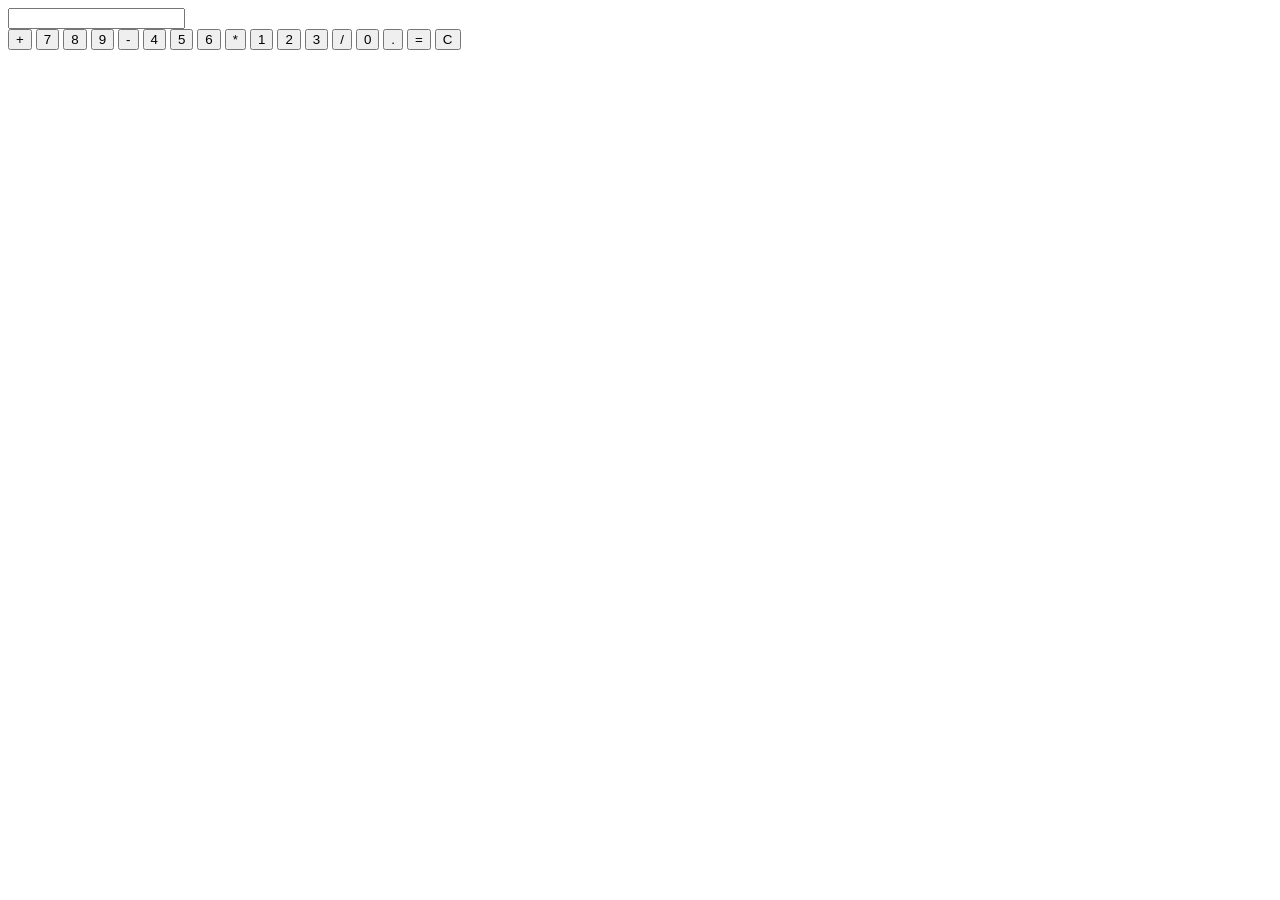
==== index.html @ f7c788c9 "Rename calc.html to index.html" ====
<!DOCTYPE html>

<head>
    <title></title>
    <link rel="stylesheet " href="terminal.css">
</head>

<body>
    <div id="calculator">
        <input id="display" readonly>
        <div id="keys">
            <button onclick="appendToDisplay(`+`)" class="operator-btn">+</button>
            <button onclick="appendToDisplay(`7`)">7</button>
            <button onclick="appendToDisplay(`8`)">8</button>
            <button onclick="appendToDisplay(`9`)">9</button>
            <button onclick="appendToDisplay(`-`)" class="operator-btn">-</button>
            <button onclick="appendToDisplay(`4`)">4</button>
            <button onclick="appendToDisplay(`5`)">5</button>
            <button onclick="appendToDisplay(`6`)">6</button>
            <button onclick="appendToDisplay(`*`)" class="operator-btn">*</button>
            <button onclick="appendToDisplay(`1`)">1</button>
            <button onclick="appendToDisplay(`2`)">2</button>
            <button onclick="appendToDisplay(`3`)">3</button>
            <button onclick="appendToDisplay(`/`)" class="operator-btn">/</button>
            <button onclick="appendToDisplay(`0`)">0</button>
            <button onclick="appendToDisplay(`.`)">.</button>

            <button onclick="Calculate()">=</button>
            <button onclick="clearDisplay()" class="operator-btn">C</button>

        </div>
    </div>

    <script src="Terminal.js"></script>
</body>

</html>
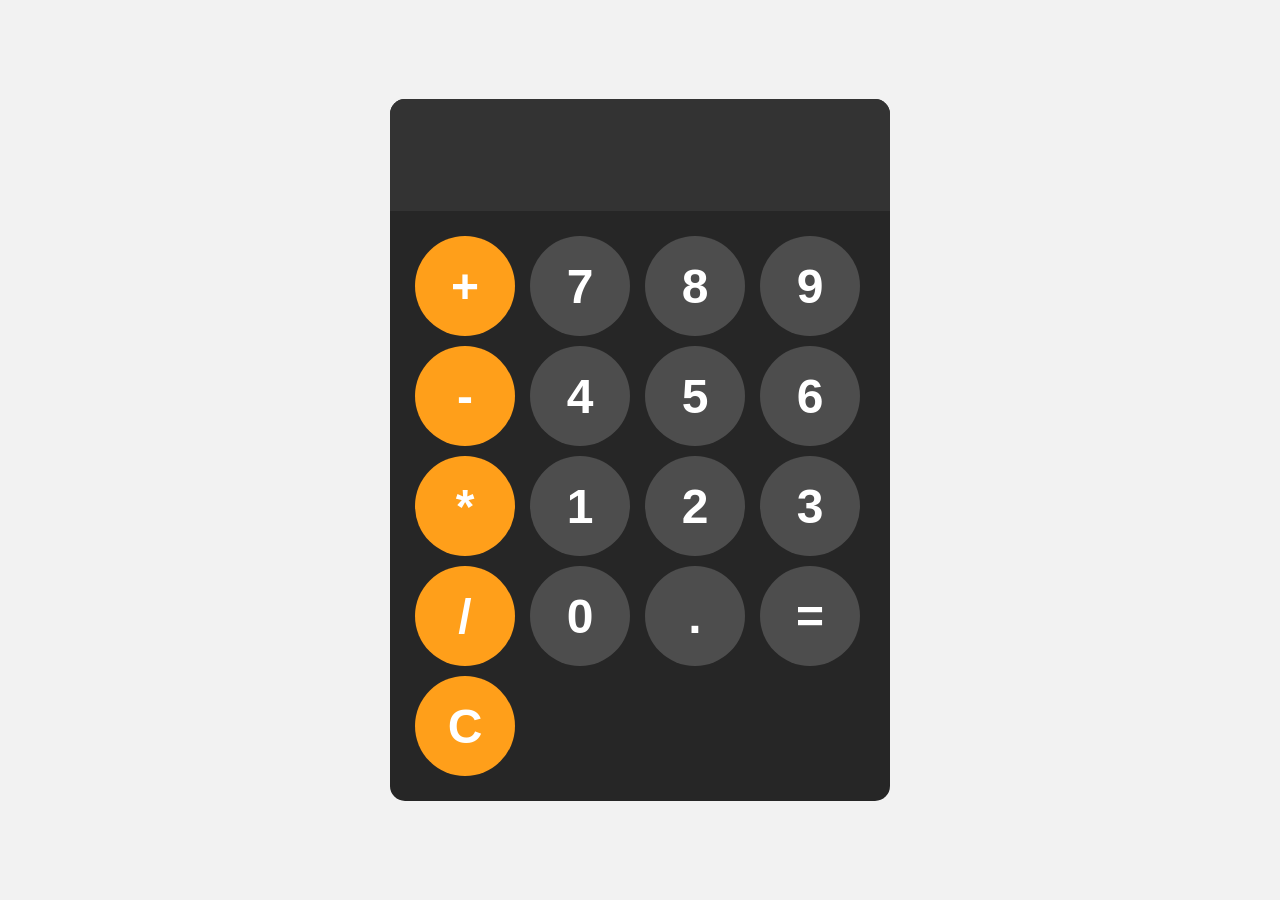
==== commit b5e97b7a: "Update index.html" ====
--- a/index.html
+++ b/index.html
@@ -2,7 +2,7 @@
 
 <head>
     <title></title>
-    <link rel="stylesheet " href="terminal.css">
+    <link rel="stylesheet " href="calc.css">
 </head>
 
 <body>
@@ -31,7 +31,7 @@
         </div>
     </div>
 
-    <script src="Terminal.js"></script>
+    <script src="calc.js"></script>
 </body>
 
 </html>
--- a/calc.css
+++ b/calc.css
@@ -0,0 +1,69 @@
+body {
+    margin: 0;
+    min-height: 100vh;
+    display: flex;
+    justify-content: center;
+    align-items: center;
+    padding: 20px 0;
+    /* gap above and below */
+    box-sizing: border-box;
+    background-color: hsl(0, 0%, 95%);
+}
+
+#calculator {
+    font-family: Arial, Helvetica, sans-serif;
+    background-color: hsl(0, 0%, 15%);
+    max-width: 500px;
+    overflow: hidden;
+    border-radius: 15px;
+}
+
+#display {
+    color: white;
+    width: 100%;
+    font-size: 5rem;
+    text-align: left;
+    background-color: hsl(0, 0%, 20%);
+    padding: 10px;
+    border: none;
+}
+
+#keys {
+    display: grid;
+    grid-template-columns: repeat(4, 1fr);
+    gap: 10px;
+    padding: 25px;
+}
+
+button {
+    width: 100px;
+    height: 100px;
+    border-radius: 50px;
+    border: none;
+    background-color: hsl(0, 0%, 30%);
+    color: white;
+    font-weight: bold;
+    font-size: 3rem;
+    cursor: pointer;
+    transition-duration: 0.5s;
+}
+
+button:hover {
+    background-color: hsl(0, 0%, 40%);
+}
+
+button:active {
+    background-color: hsl(0, 0%, 50%);
+}
+
+.operator-btn {
+    background-color: hsl(35, 100%, 55%);
+}
+
+.operator-btn:hover {
+    background-color: hsl(35, 100%, 65%);
+}
+
+.operator-btn:active {
+    background-color: hsl(35, 100%, 75%);
+}
